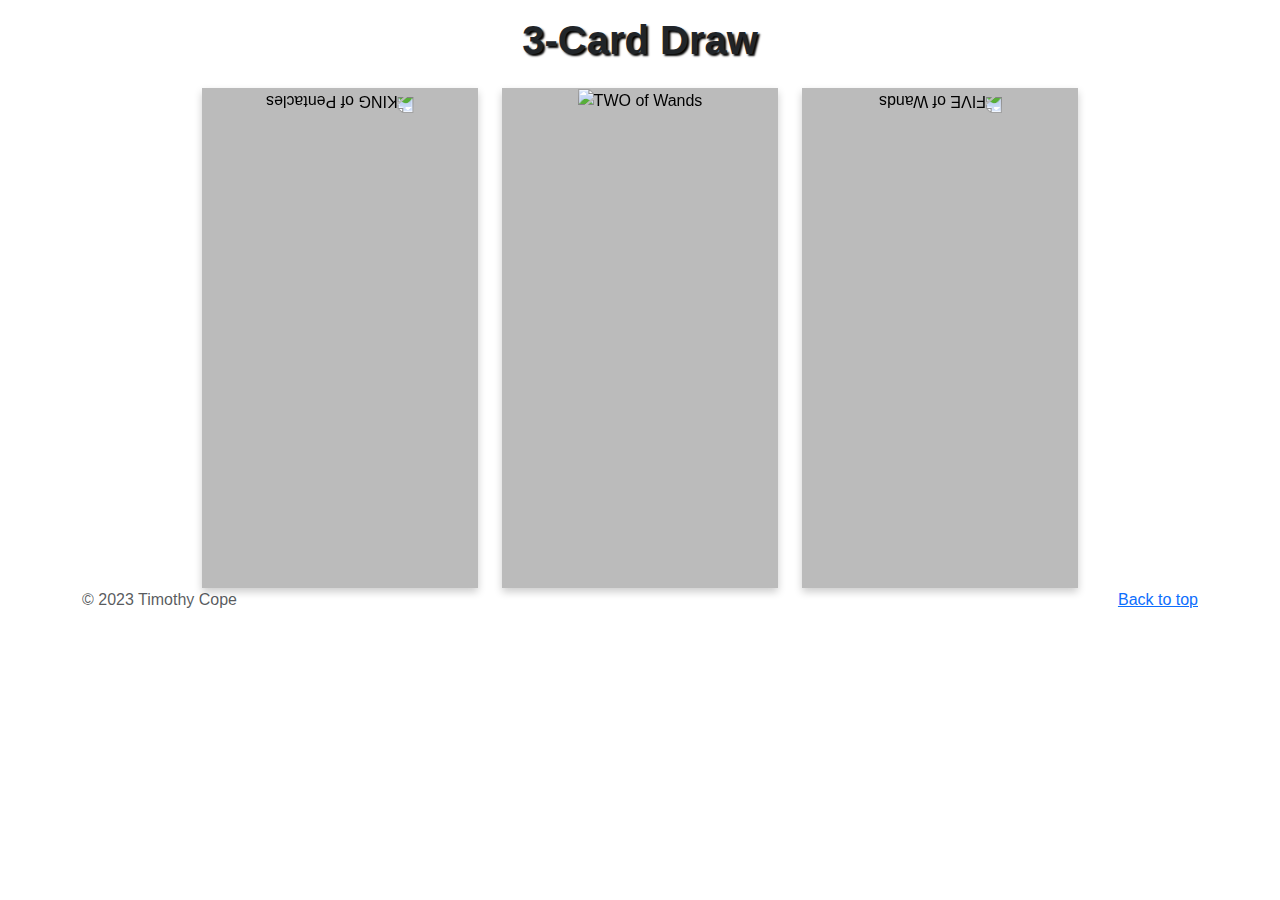
==== index.html @ 40e59af5 "center" ====
<!DOCTYPE html>
<html lang="en">
<head>
  <!-- HTML meta tags-->
  <meta charset="utf-8">
  <meta name="viewport" content="width=device-width, initial-scale=1, shrink-to-fit=no"> <!-- Bootstrap core CSS -->
  <title>Tarot-able: Get your Tarot-able reading today!</title>
  <!-- Open Graph Markup -->
  <meta name="author" property="og:author" content="Timothy Cope">
  <meta name="description" property="og:description" content="A free tarot card reading web app.">
  <!-- TODO <meta property="og:image" content="/img/preview.png" /> -->
  <meta property="og:locale" content="en_US" />
  <meta property="og:title" content="Tarot-able" />
  <meta property="og:type" content="website" />
  <!-- Bootstrap core CSS -->
  <link href="https://cdn.jsdelivr.net/npm/bootstrap@5.3.0-alpha1/dist/css/bootstrap.min.css" rel="stylesheet">
  <!-- Custom styles for this template -->
  <link href="index.css" rel="stylesheet">
</head>
<body>
  <!-- Header -->
  <header>
  </header>
  <!-- Main -->
  <main role="main">
    <h1 class="py-md-3 fw-semibold text-center">3-Card Draw</h1>
    <!-- Cards -->
    <div class="container">
      <div class="d-flex justify-content-center row" id="cards"></div>
    </div>
  </main>
  <!-- Footer -->
  <footer class="text-muted">
    <div class="container">
      <p style="float: right!important;">
        <a title="Back to top" href="#">Back to top</a>
      </p>
      <p>&copy; 2023 Timothy Cope</p>
    </div>
  </footer>
</body>
<!-- Bootstrap core JavaScript -->
<script src="https://code.jquery.com/jquery-3.6.3.min.js"></script>
<script src="https://cdn.jsdelivr.net/npm/bootstrap@5.3.0-alpha1/dist/js/bootstrap.bundle.min.js"></script>
<!-- Custom scripts for this template -->
<script src="index.js"></script>
<!-- Google AdSense -->
<script async src="https://pagead2.googlesyndication.com/pagead/js/adsbygoogle.js?client=ca-pub-1203287506917856" crossorigin="anonymous"></script>

</html>
---- index.css ----
body {
    background: url('https://github.com/kirbycope/tarot-able/raw/main/Assets/Textures/background1.jpg') no-repeat center center fixed;
    background-size: cover;
    font-family: Arial, Helvetica, sans-serif;
}

h1 {
    text-shadow: 2px 2px 2px black;
}

h2 {
    padding-top: 3rem;
}

.flip-card {
    background-color: transparent;
    width: 300px;
    height: 500px;
    perspective: 1000px;
}

.flip-card-inner {
    position: relative;
    width: 100%;
    height: 100%;
    text-align: center;
    transition: transform 0.6s;
    transform-style: preserve-3d;
    box-shadow: 0 4px 8px 0 rgba(0, 0, 0, 0.2);
}

.flip-card:hover .flip-card-inner {
    transform: rotateY(180deg);
}

.flip-card-front,
.flip-card-back {
    position: absolute;
    width: 100%;
    height: 100%;
    -webkit-backface-visibility: hidden;
    backface-visibility: hidden;
}

.flip-card-front {
    background-color: #bbb;
    color: black;
}

.flip-card-back {
    background-blend-mode: multiply;
    background-color: #2980b9;
    background-image: url('https://github.com/kirbycope/tarot-able/raw/main/Assets/Textures/cards/back.png');
    color: white;
    transform: rotateY(180deg);
}

.reversed {
    transform: rotate(180deg);
}
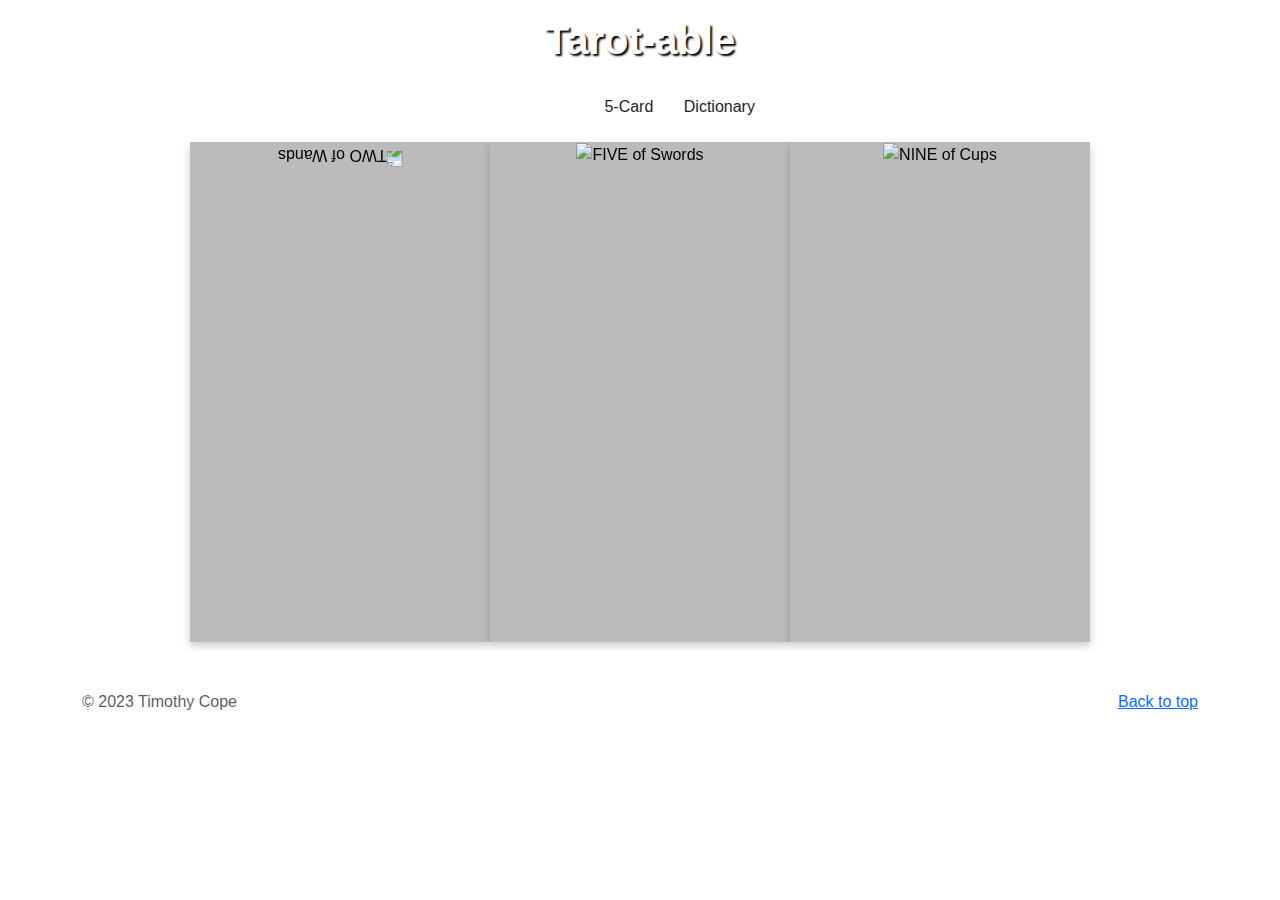
==== commit 3bd1e8ff: "ship it" ====
--- a/index.html
+++ b/index.html
@@ -1,5 +1,6 @@
 <!DOCTYPE html>
 <html lang="en">
+
 <head>
   <!-- HTML meta tags-->
   <meta charset="utf-8">
@@ -17,16 +18,24 @@
   <!-- Custom styles for this template -->
   <link href="index.css" rel="stylesheet">
 </head>
+
 <body>
   <!-- Header -->
   <header>
   </header>
   <!-- Main -->
   <main role="main">
-    <h1 class="py-md-3 fw-semibold text-center">3-Card Draw</h1>
+    <h1 class="py-md-3 fw-semibold text-center">Tarot-able</h1>
+    <div class="mb-3 container text-center">
+      <div id="myBtnContainer">
+        <button id="3" class="btn" onclick="draw3()"> 3-Card</button>
+        <button id="5" class="btn" onclick="draw5()"> 5-Card</button>
+        <button id="d" class="btn" onclick="dictionary()"> Dictionary</button>
+      </div>
+    </div>
     <!-- Cards -->
     <div class="container">
-      <div class="d-flex justify-content-center row" id="cards"></div>
+      <div class="d-flex justify-content-center row g-0" id="cards"></div>
     </div>
   </main>
   <!-- Footer -->
@@ -45,6 +54,7 @@
 <!-- Custom scripts for this template -->
 <script src="index.js"></script>
 <!-- Google AdSense -->
-<script async src="https://pagead2.googlesyndication.com/pagead/js/adsbygoogle.js?client=ca-pub-1203287506917856" crossorigin="anonymous"></script>
+<script async src="https://pagead2.googlesyndication.com/pagead/js/adsbygoogle.js?client=ca-pub-1203287506917856"
+  crossorigin="anonymous"></script>
 
 </html>--- a/index.css
+++ b/index.css
@@ -1,6 +1,7 @@
 body {
     background: url('https://github.com/kirbycope/tarot-able/raw/main/Assets/Textures/background1.jpg') no-repeat center center fixed;
     background-size: cover;
+    color: white;
     font-family: Arial, Helvetica, sans-serif;
 }
 
@@ -10,6 +11,13 @@
 
 h2 {
     padding-top: 3rem;
+}
+
+.no-gutters {
+    margin-right: 0;
+    margin-left: 0;
+    padding-right: 0;
+    padding-left: 0;
 }
 
 .flip-card {
@@ -47,14 +55,30 @@
     color: black;
 }
 
+.flip-card-front-image {
+    height: 500px;
+    width: 300px;
+}
+
 .flip-card-back {
     background-blend-mode: multiply;
     background-color: #2980b9;
     background-image: url('https://github.com/kirbycope/tarot-able/raw/main/Assets/Textures/cards/back.png');
     color: white;
+    padding-left: 1rem;
+    padding-right: 1rem;
     transform: rotateY(180deg);
 }
 
 .reversed {
     transform: rotate(180deg);
+}
+
+footer {
+    padding-top: 3rem;
+    padding-bottom: 3rem;
+}
+
+footer>p {
+    margin-bottom: .25rem;
 }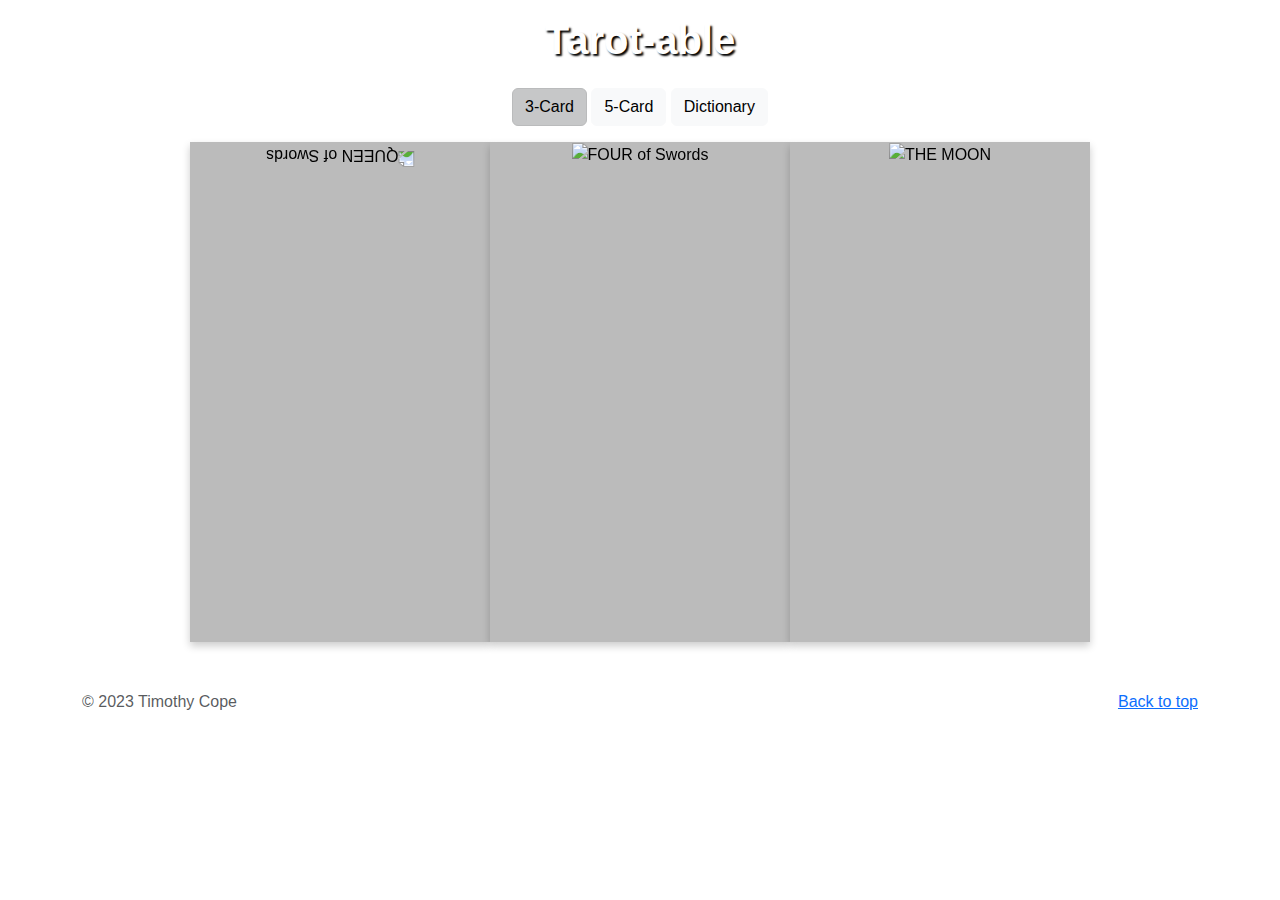
==== commit 871a1b79: "Update index.html" ====
--- a/index.html
+++ b/index.html
@@ -28,9 +28,9 @@
     <h1 class="py-md-3 fw-semibold text-center">Tarot-able</h1>
     <div class="mb-3 container text-center">
       <div id="myBtnContainer">
-        <button id="3" class="btn" onclick="draw3()"> 3-Card</button>
-        <button id="5" class="btn" onclick="draw5()"> 5-Card</button>
-        <button id="d" class="btn" onclick="dictionary()"> Dictionary</button>
+        <button id="3" class="btn btn-light" onclick="draw3()"> 3-Card</button>
+        <button id="5" class="btn btn-light" onclick="draw5()"> 5-Card</button>
+        <button id="d" class="btn btn-light" onclick="dictionary()"> Dictionary</button>
       </div>
     </div>
     <!-- Cards -->
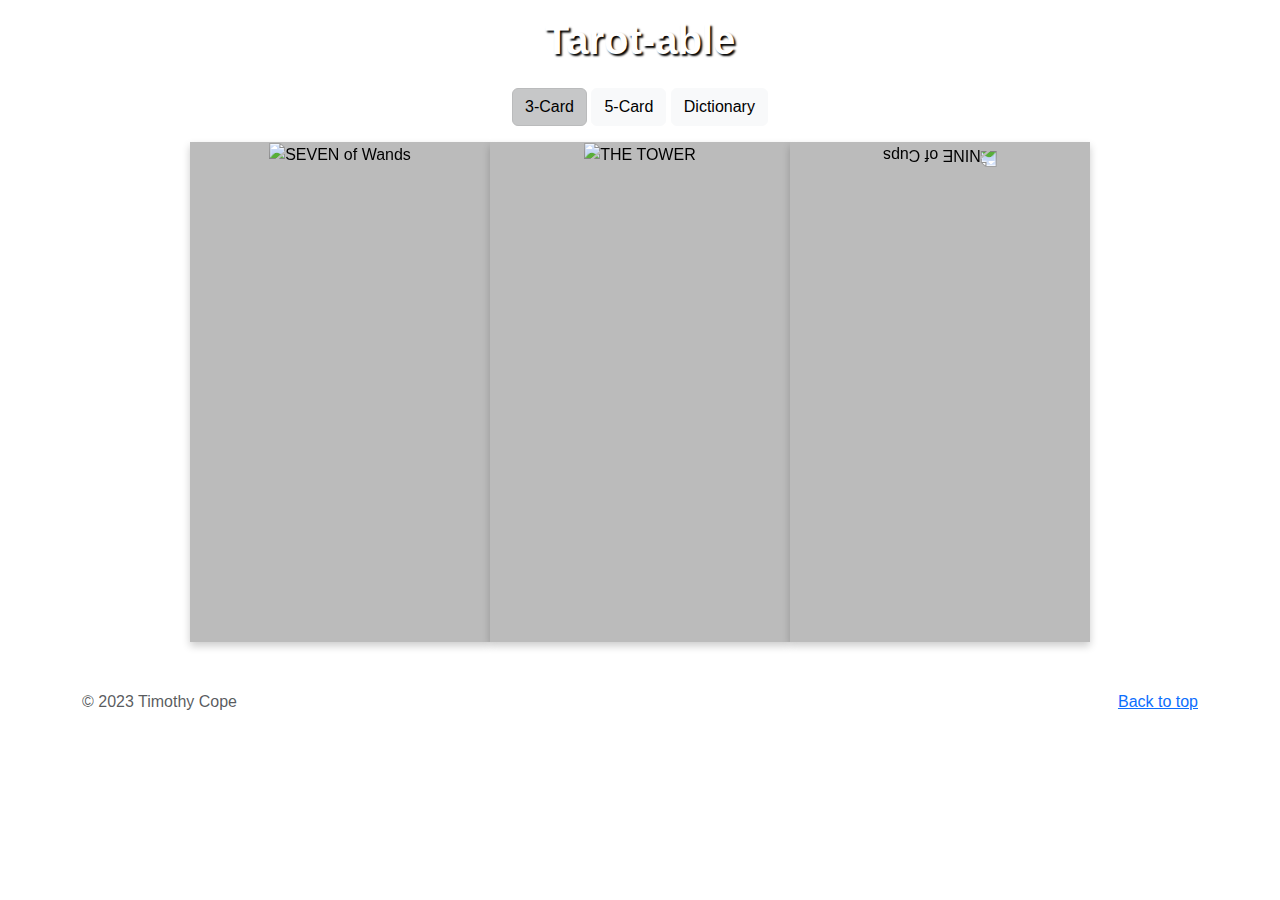
==== commit 3d4c6cb5: "search" ====
--- a/index.html
+++ b/index.html
@@ -32,6 +32,8 @@
         <button id="5" class="btn btn-light" onclick="draw5()"> 5-Card</button>
         <button id="d" class="btn btn-light" onclick="dictionary()"> Dictionary</button>
       </div>
+      <!-- Search -->
+      <input type="text" class="form-control mt-3 w-50" id="searchInput" style="display:none" onkeyup="searchFilter()" placeholder="Search ...">
     </div>
     <!-- Cards -->
     <div class="container">
--- a/index.css
+++ b/index.css
@@ -79,6 +79,6 @@
     padding-bottom: 3rem;
 }
 
-footer>p {
+footer > p {
     margin-bottom: .25rem;
 }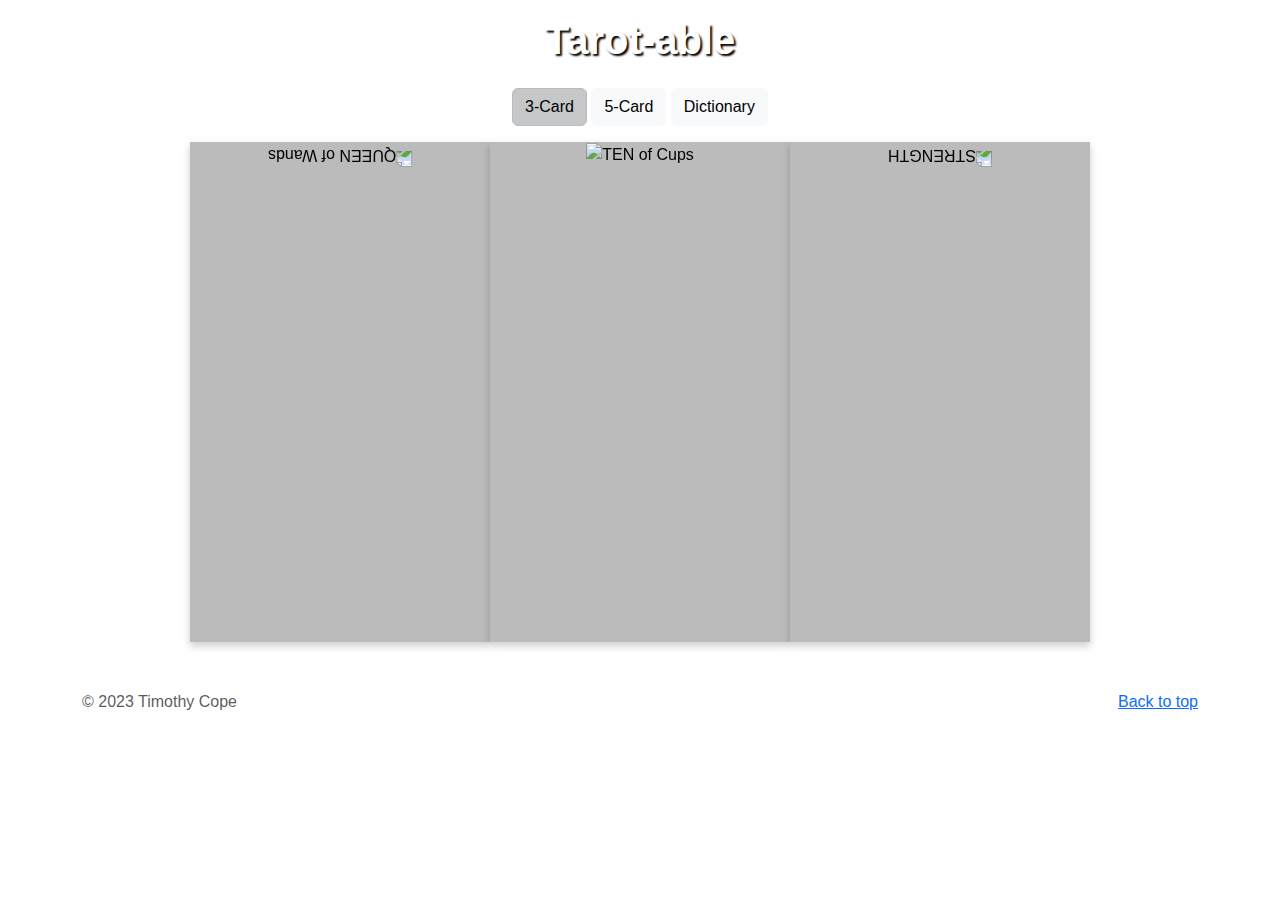
==== commit 4294a991: "Update index.html" ====
--- a/index.html
+++ b/index.html
@@ -6,6 +6,8 @@
   <meta charset="utf-8">
   <meta name="viewport" content="width=device-width, initial-scale=1, shrink-to-fit=no"> <!-- Bootstrap core CSS -->
   <title>Tarot-able: Get your Tarot-able reading today!</title>
+  <link rel="icon"
+    href="data:image/svg+xml,<svg xmlns=%22http://www.w3.org/2000/svg%22 viewBox=%220 0 100 100%22><text y=%22.9em%22 font-size=%2290%22>🎴</text></svg>">
   <!-- Open Graph Markup -->
   <meta name="author" property="og:author" content="Timothy Cope">
   <meta name="description" property="og:description" content="A free tarot card reading web app.">
@@ -33,7 +35,8 @@
         <button id="d" class="btn btn-light" onclick="dictionary()"> Dictionary</button>
       </div>
       <!-- Search -->
-      <input type="text" class="form-control mt-3 w-50" id="searchInput" style="display:none" onkeyup="searchFilter()" placeholder="Search ...">
+      <input type="text" class="form-control mt-3 w-50" id="searchInput" style="display:none" onkeyup="searchFilter()"
+        placeholder="Search ...">
     </div>
     <!-- Cards -->
     <div class="container">
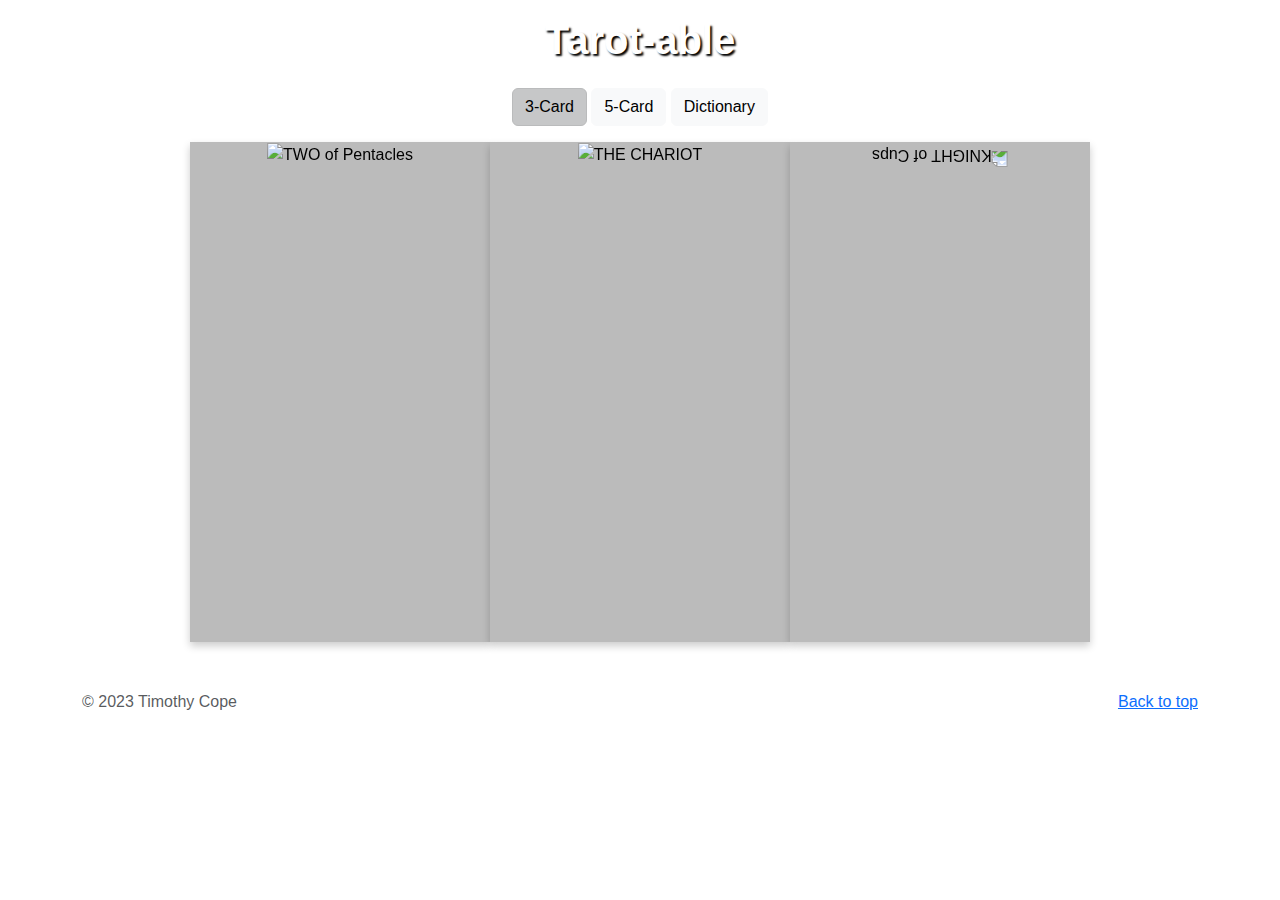
==== commit 18ec3f1a: "preview" ====
--- a/index.html
+++ b/index.html
@@ -11,7 +11,7 @@
   <!-- Open Graph Markup -->
   <meta name="author" property="og:author" content="Timothy Cope">
   <meta name="description" property="og:description" content="A free tarot card reading web app.">
-  <!-- TODO <meta property="og:image" content="/img/preview.png" /> -->
+  <meta property="og:image" content="preview.png" />
   <meta property="og:locale" content="en_US" />
   <meta property="og:title" content="Tarot-able" />
   <meta property="og:type" content="website" />
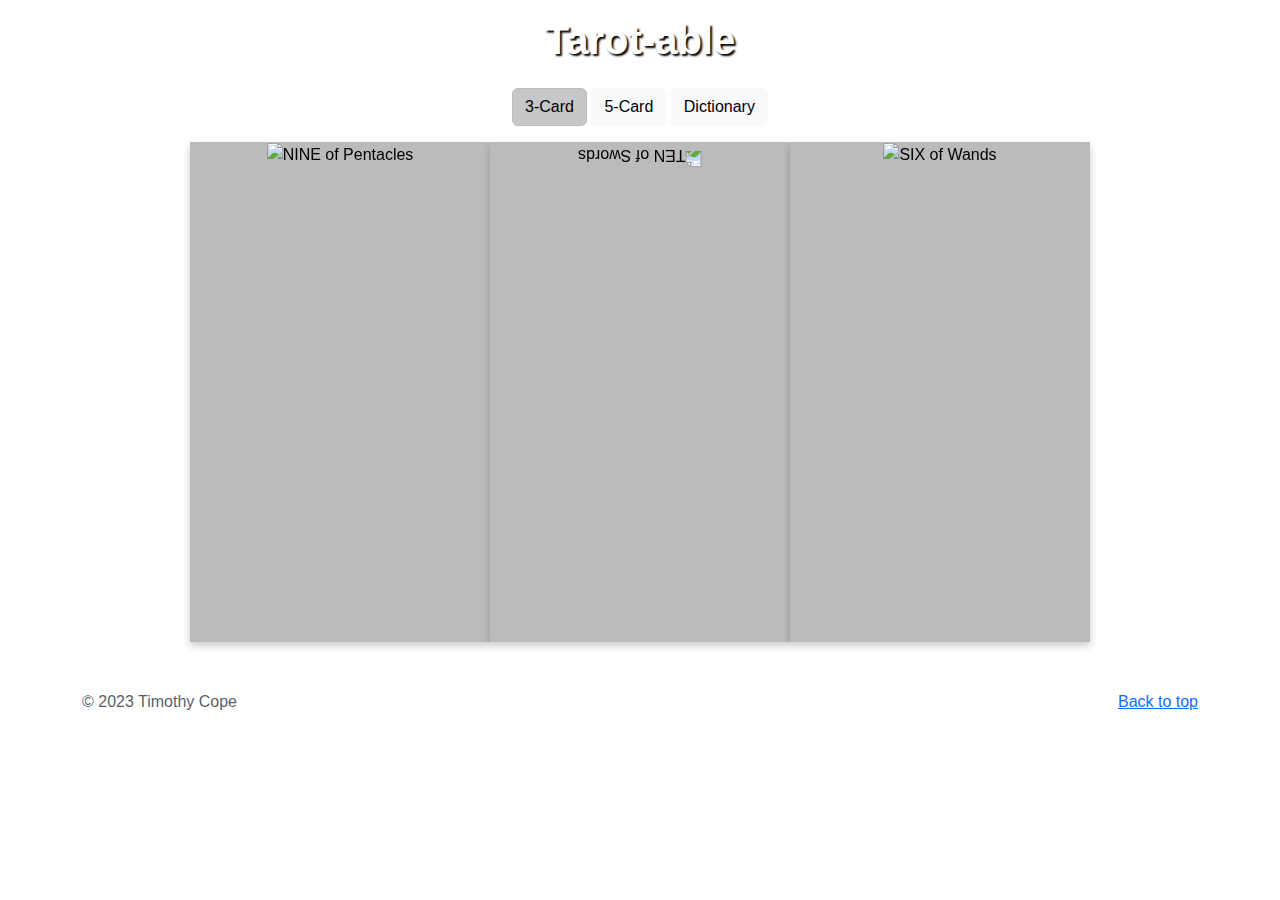
==== commit 711277d7: "Update index.html" ====
--- a/index.html
+++ b/index.html
@@ -19,6 +19,9 @@
   <link href="https://cdn.jsdelivr.net/npm/bootstrap@5.3.0-alpha1/dist/css/bootstrap.min.css" rel="stylesheet">
   <!-- Custom styles for this template -->
   <link href="index.css" rel="stylesheet">
+  <!-- Google AdSense -->
+  <script async src="https://pagead2.googlesyndication.com/pagead/js/adsbygoogle.js?client=ca-pub-1203287506917856"
+crossorigin="anonymous"></script>
 </head>
 
 <body>
@@ -58,8 +61,5 @@
 <script src="https://cdn.jsdelivr.net/npm/bootstrap@5.3.0-alpha1/dist/js/bootstrap.bundle.min.js"></script>
 <!-- Custom scripts for this template -->
 <script src="index.js"></script>
-<!-- Google AdSense -->
-<script async src="https://pagead2.googlesyndication.com/pagead/js/adsbygoogle.js?client=ca-pub-1203287506917856"
-  crossorigin="anonymous"></script>
 
 </html>--- a/index.css
+++ b/index.css
@@ -1,5 +1,5 @@
 body {
-    background: url('https://github.com/kirbycope/tarot-able/raw/main/Assets/Textures/background1.jpg') no-repeat center center fixed;
+    background: url('https://github.com/kirbycope/tarot-able/raw/main/img/background1.jpg') no-repeat center center fixed;
     background-size: cover;
     color: white;
     font-family: Arial, Helvetica, sans-serif;
@@ -63,7 +63,7 @@
 .flip-card-back {
     background-blend-mode: multiply;
     background-color: #2980b9;
-    background-image: url('https://github.com/kirbycope/tarot-able/raw/main/Assets/Textures/cards/back.png');
+    background-image: url('https://github.com/kirbycope/tarot-able/raw/main/img/back.png');
     color: white;
     padding-left: 1rem;
     padding-right: 1rem;
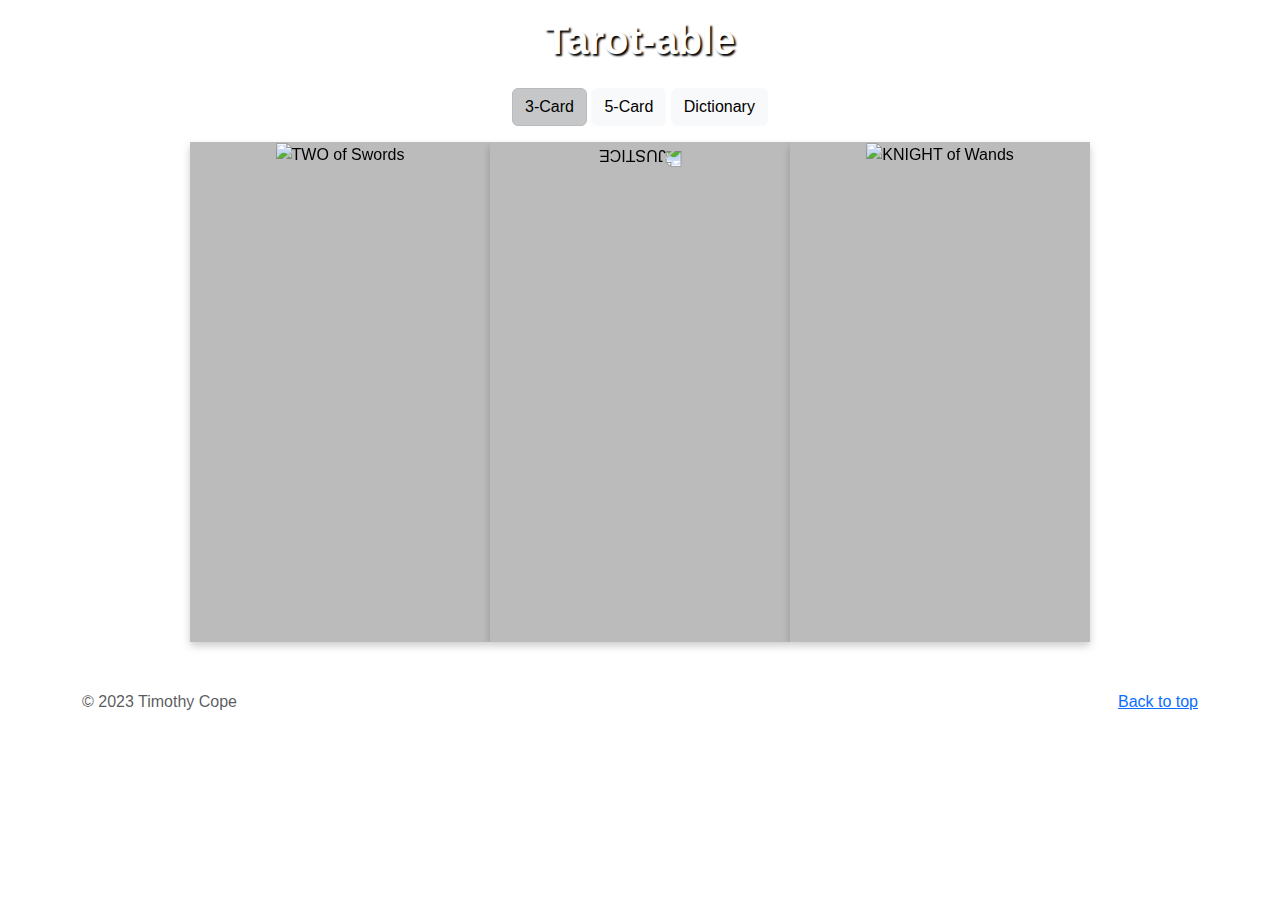
==== commit afb4eb77: "no ads" ====
--- a/index.html
+++ b/index.html
@@ -19,9 +19,6 @@
   <link href="https://cdn.jsdelivr.net/npm/bootstrap@5.3.0-alpha1/dist/css/bootstrap.min.css" rel="stylesheet">
   <!-- Custom styles for this template -->
   <link href="index.css" rel="stylesheet">
-  <!-- Google AdSense -->
-  <script async src="https://pagead2.googlesyndication.com/pagead/js/adsbygoogle.js?client=ca-pub-1203287506917856"
-crossorigin="anonymous"></script>
 </head>
 
 <body>
